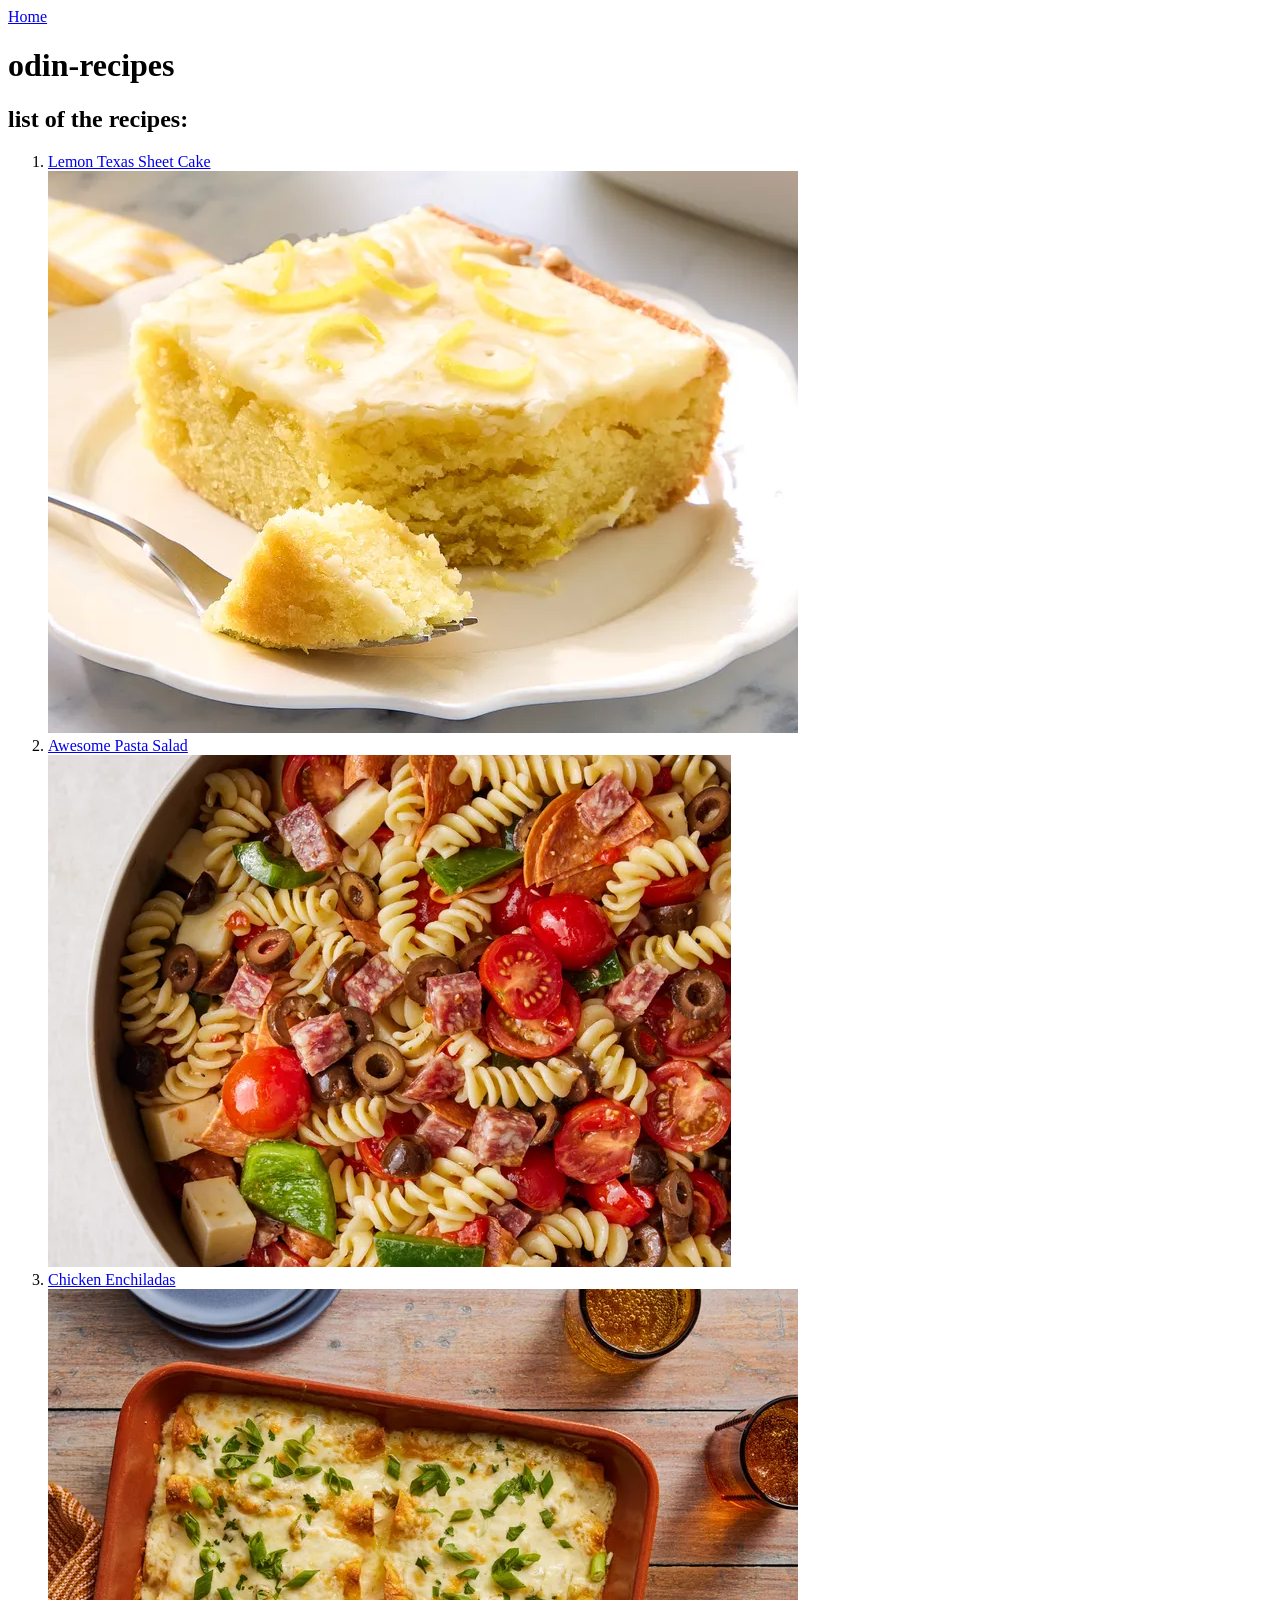
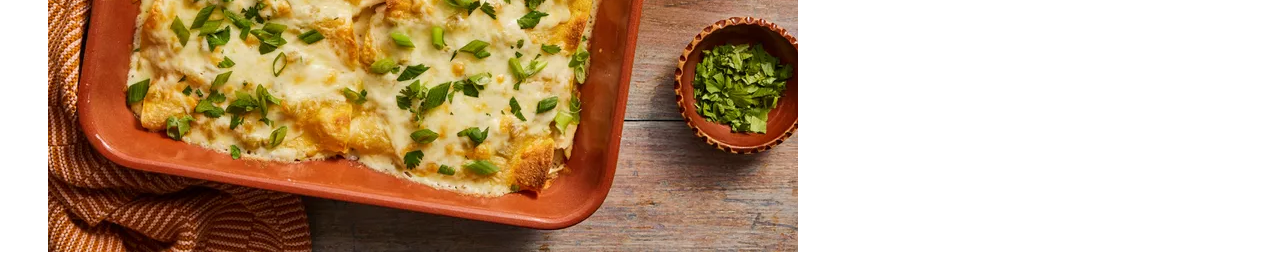
==== index.html @ 39462639 "new pages" ====
<!DOCTYPE html>
<html lang="en">
<head>
    <meta charset="UTF-8">
    <meta name="viewport" content="width=device-width, initial-scale=1.0">
    <title>odin-recipes</title>
</head>
<body>
    <a href="index.html">Home</a>
    <h1>odin-recipes</h1>
    <h2>list of the recipes:</h2>
    <ol>
        <li><a href="Lemon-Texas-Sheet-Cake.html">Lemon Texas Sheet Cake</a></li>
        <img src="Lemon Texas Sheet Cake.jpg">
        <li><a href="Awesome-Pasta-Salad.html">Awesome Pasta Salad</a></li>
        <img src="Awesome Pasta Salad.jpg">
        <li><a href="Chicken-Enchiladas.html">Chicken Enchiladas</a></li>        
        <img src="Chicken Enchiladas.jpg">
    </ol>

    
</body>
</html>
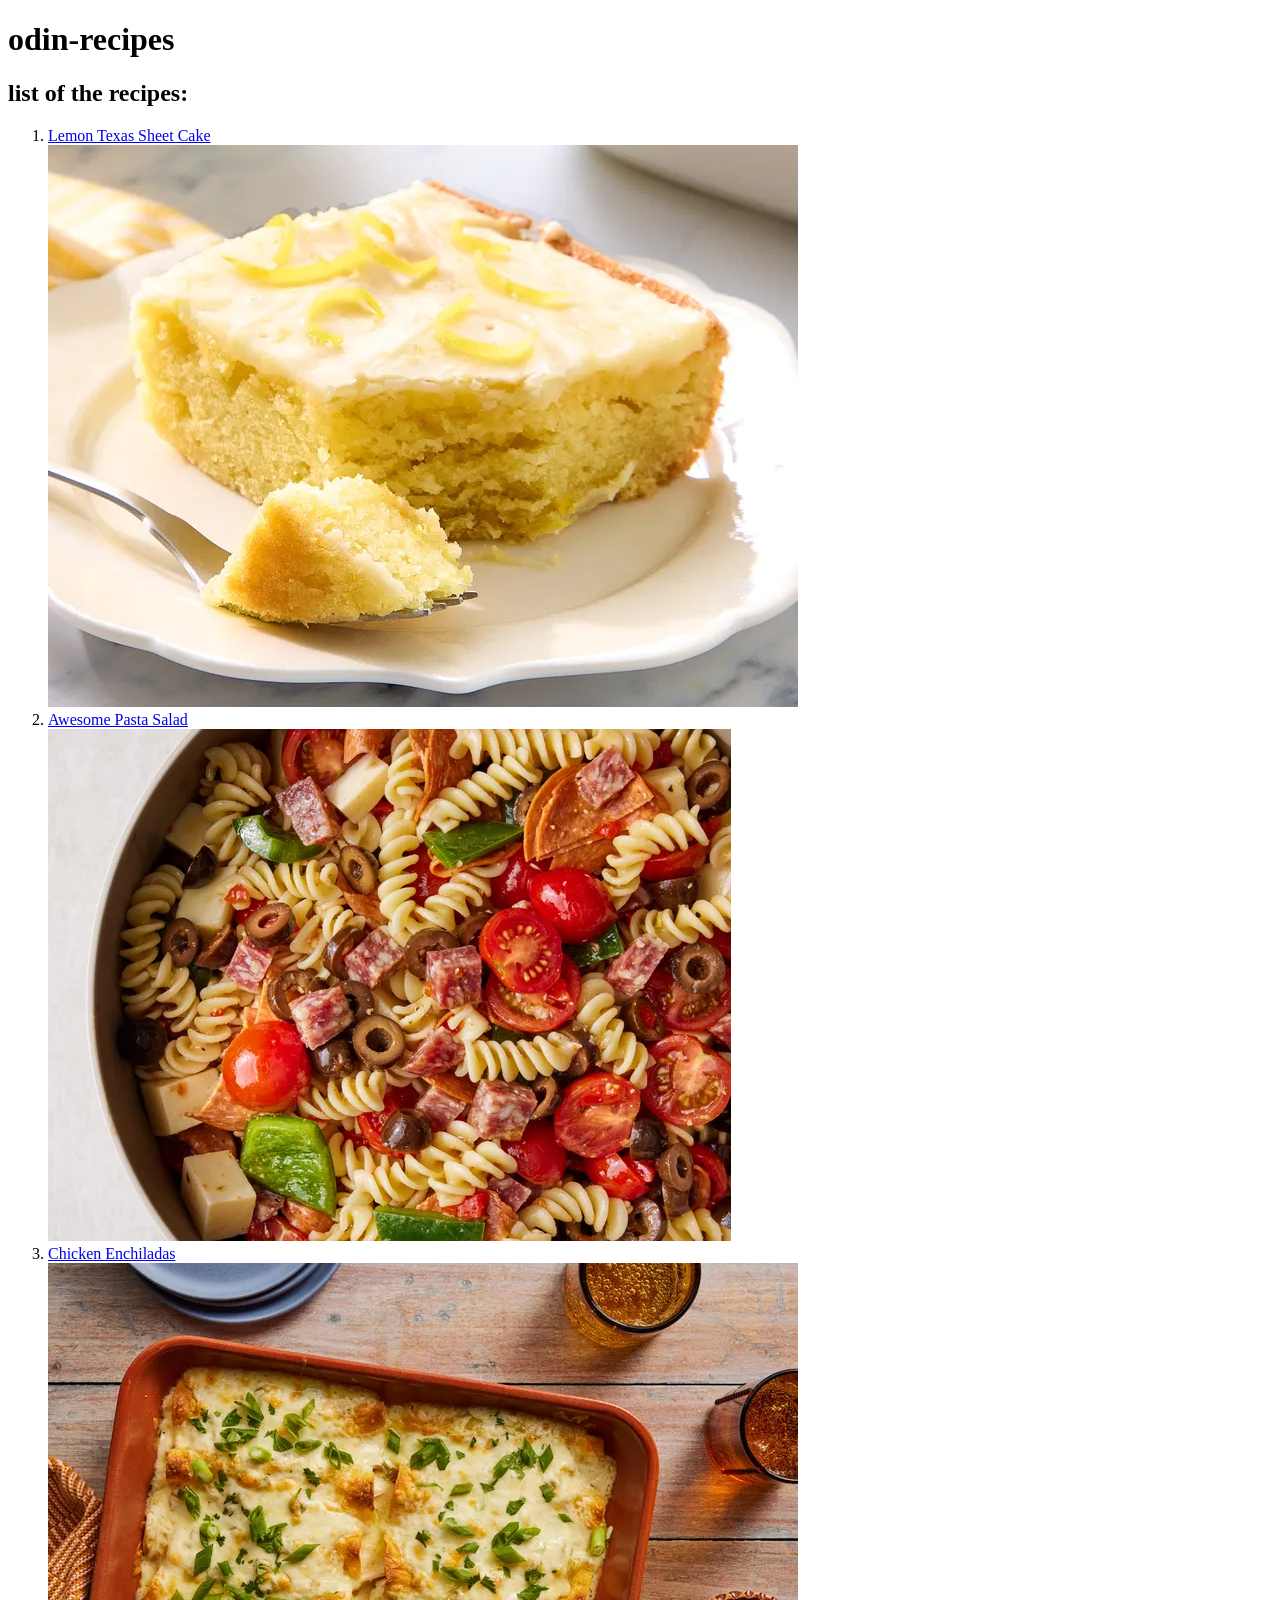
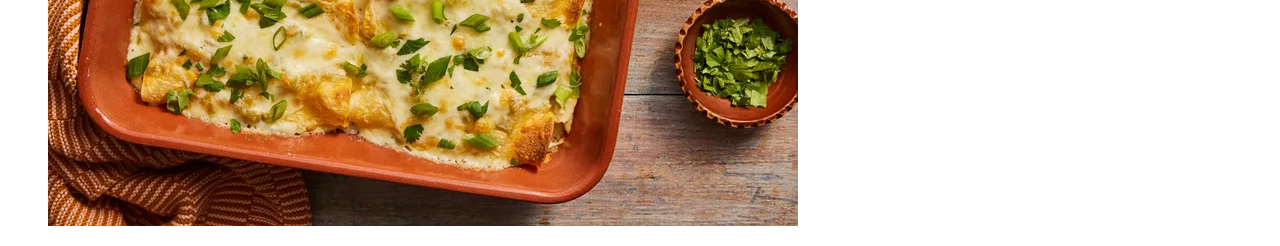
==== commit d5509e18: "m" ====
--- a/index.html
+++ b/index.html
@@ -6,7 +6,6 @@
     <title>odin-recipes</title>
 </head>
 <body>
-    <a href="index.html">Home</a>
     <h1>odin-recipes</h1>
     <h2>list of the recipes:</h2>
     <ol>
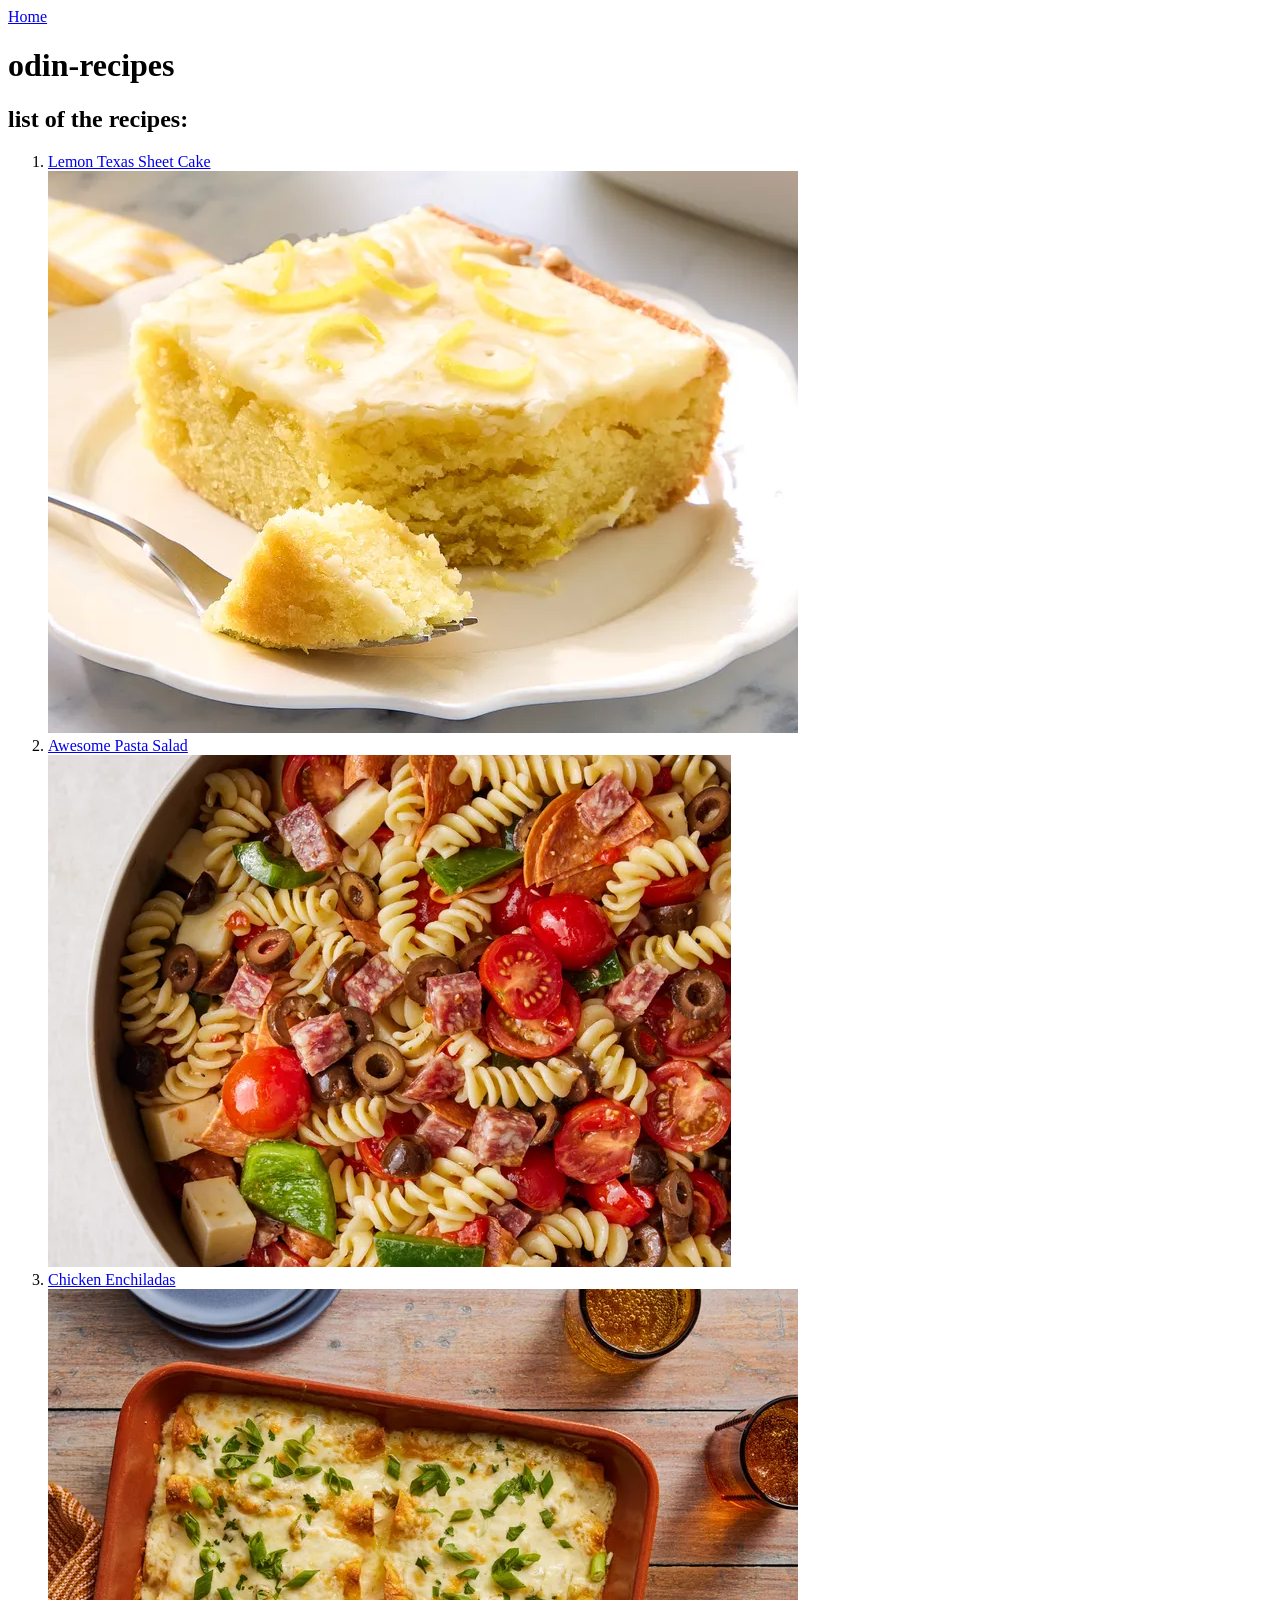
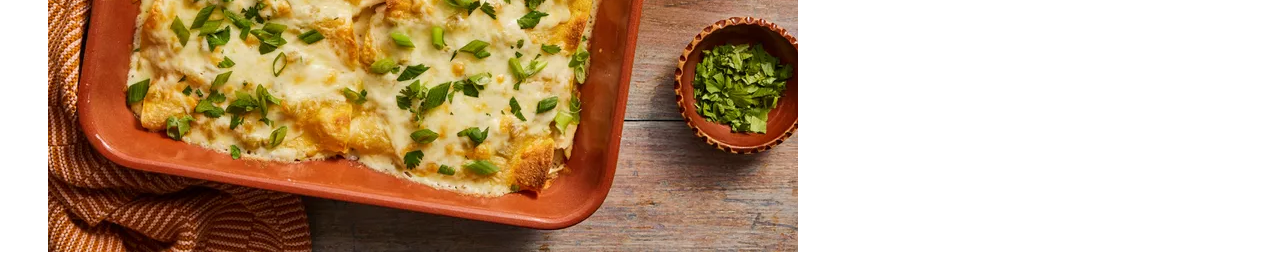
==== commit a31251fe: "mm" ====
--- a/index.html
+++ b/index.html
@@ -6,6 +6,7 @@
     <title>odin-recipes</title>
 </head>
 <body>
+    <a href="index.html">Home</a>
     <h1>odin-recipes</h1>
     <h2>list of the recipes:</h2>
     <ol>
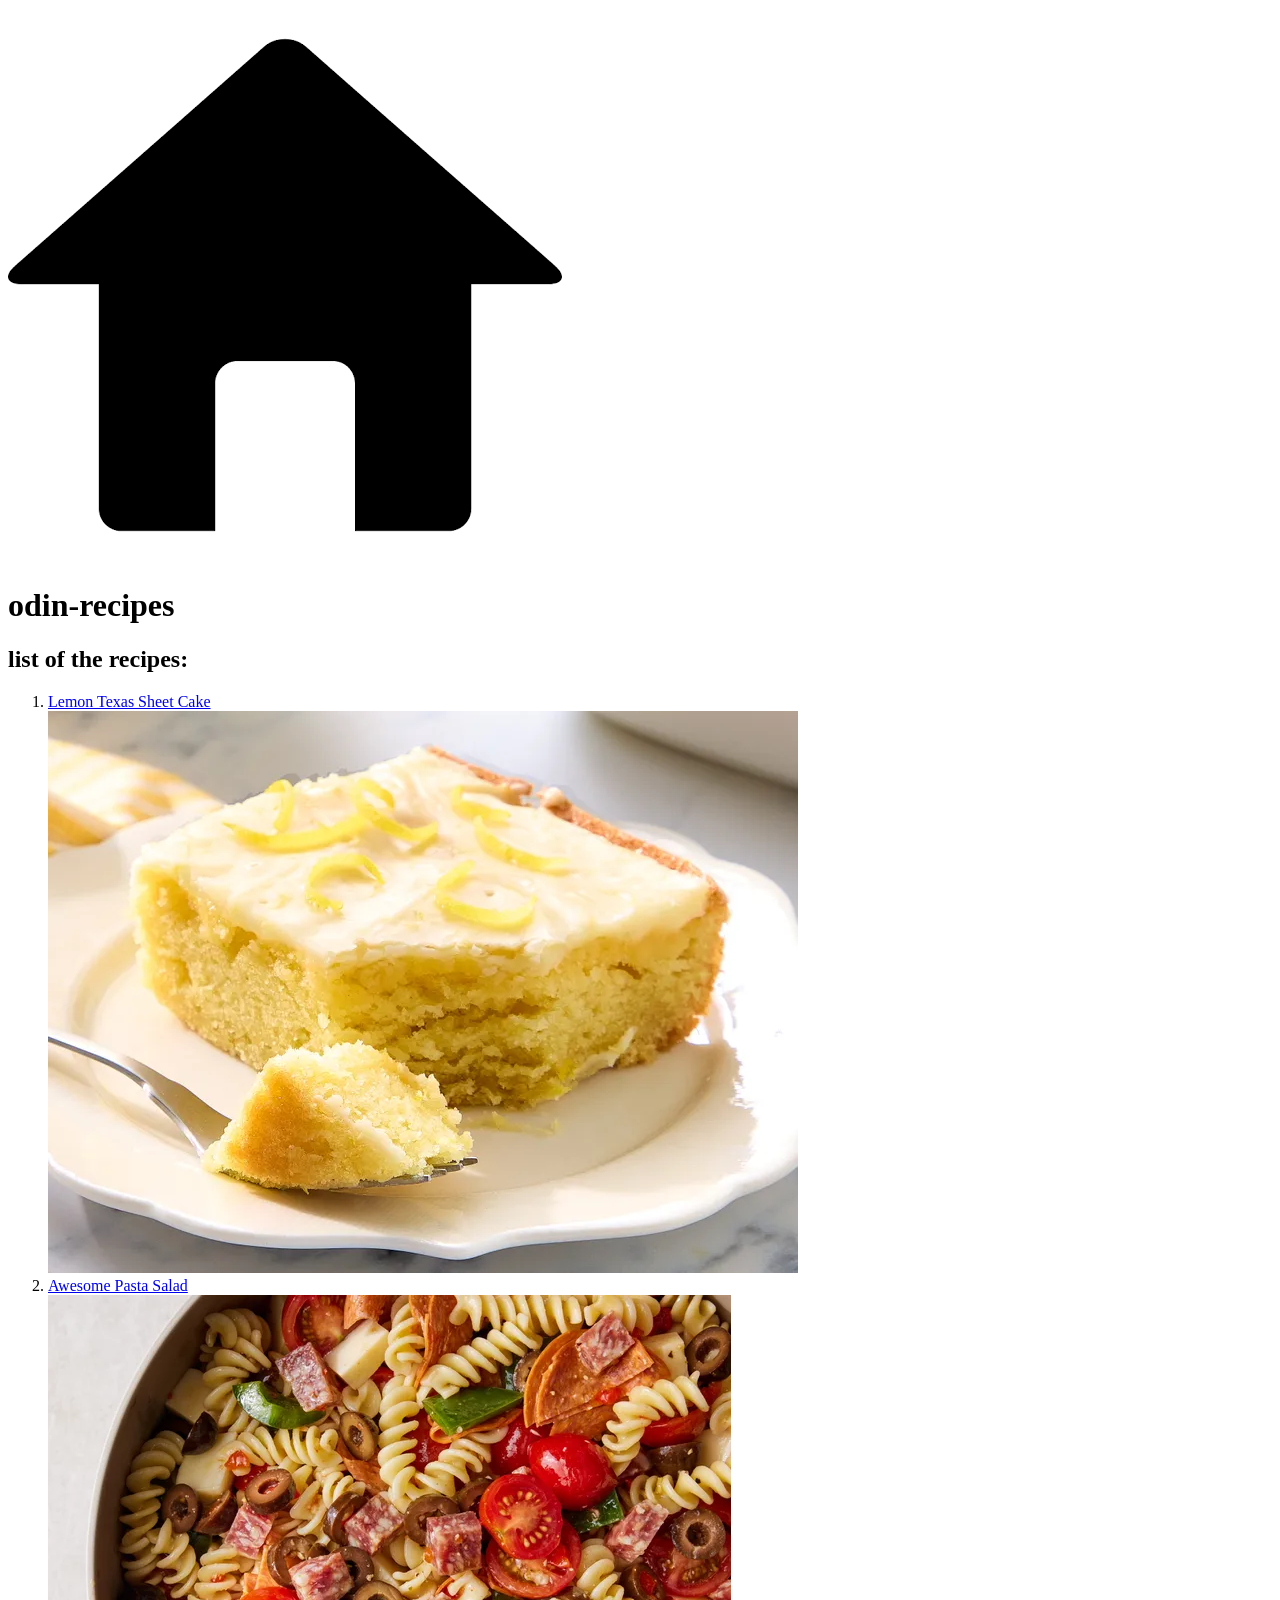
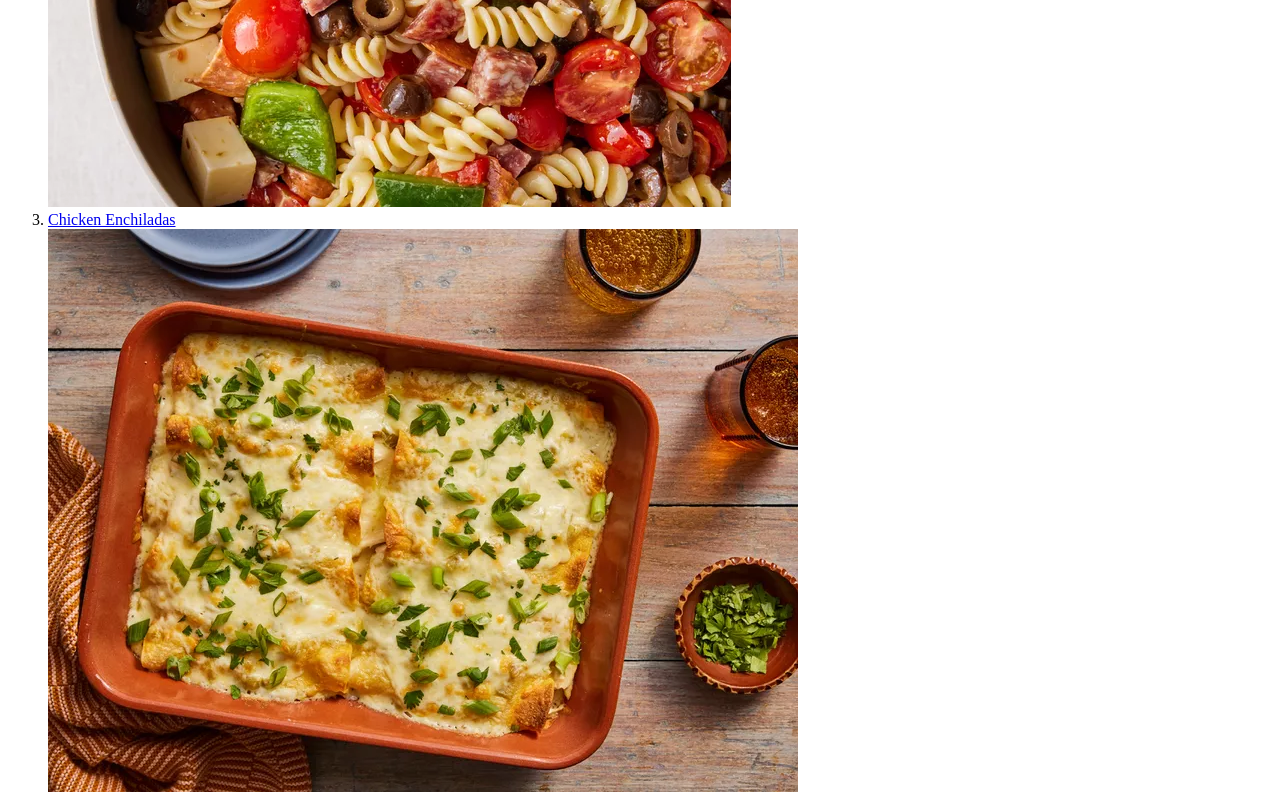
==== commit 59e7e09d: "home button added" ====
--- a/index.html
+++ b/index.html
@@ -4,9 +4,10 @@
     <meta charset="UTF-8">
     <meta name="viewport" content="width=device-width, initial-scale=1.0">
     <title>odin-recipes</title>
+    <link rel="stylesheet" href="style.css">
 </head>
 <body>
-    <a href="index.html">Home</a>
+    <a class="home" href="index.html"><img src="images.png"></a>
     <h1>odin-recipes</h1>
     <h2>list of the recipes:</h2>
     <ol>
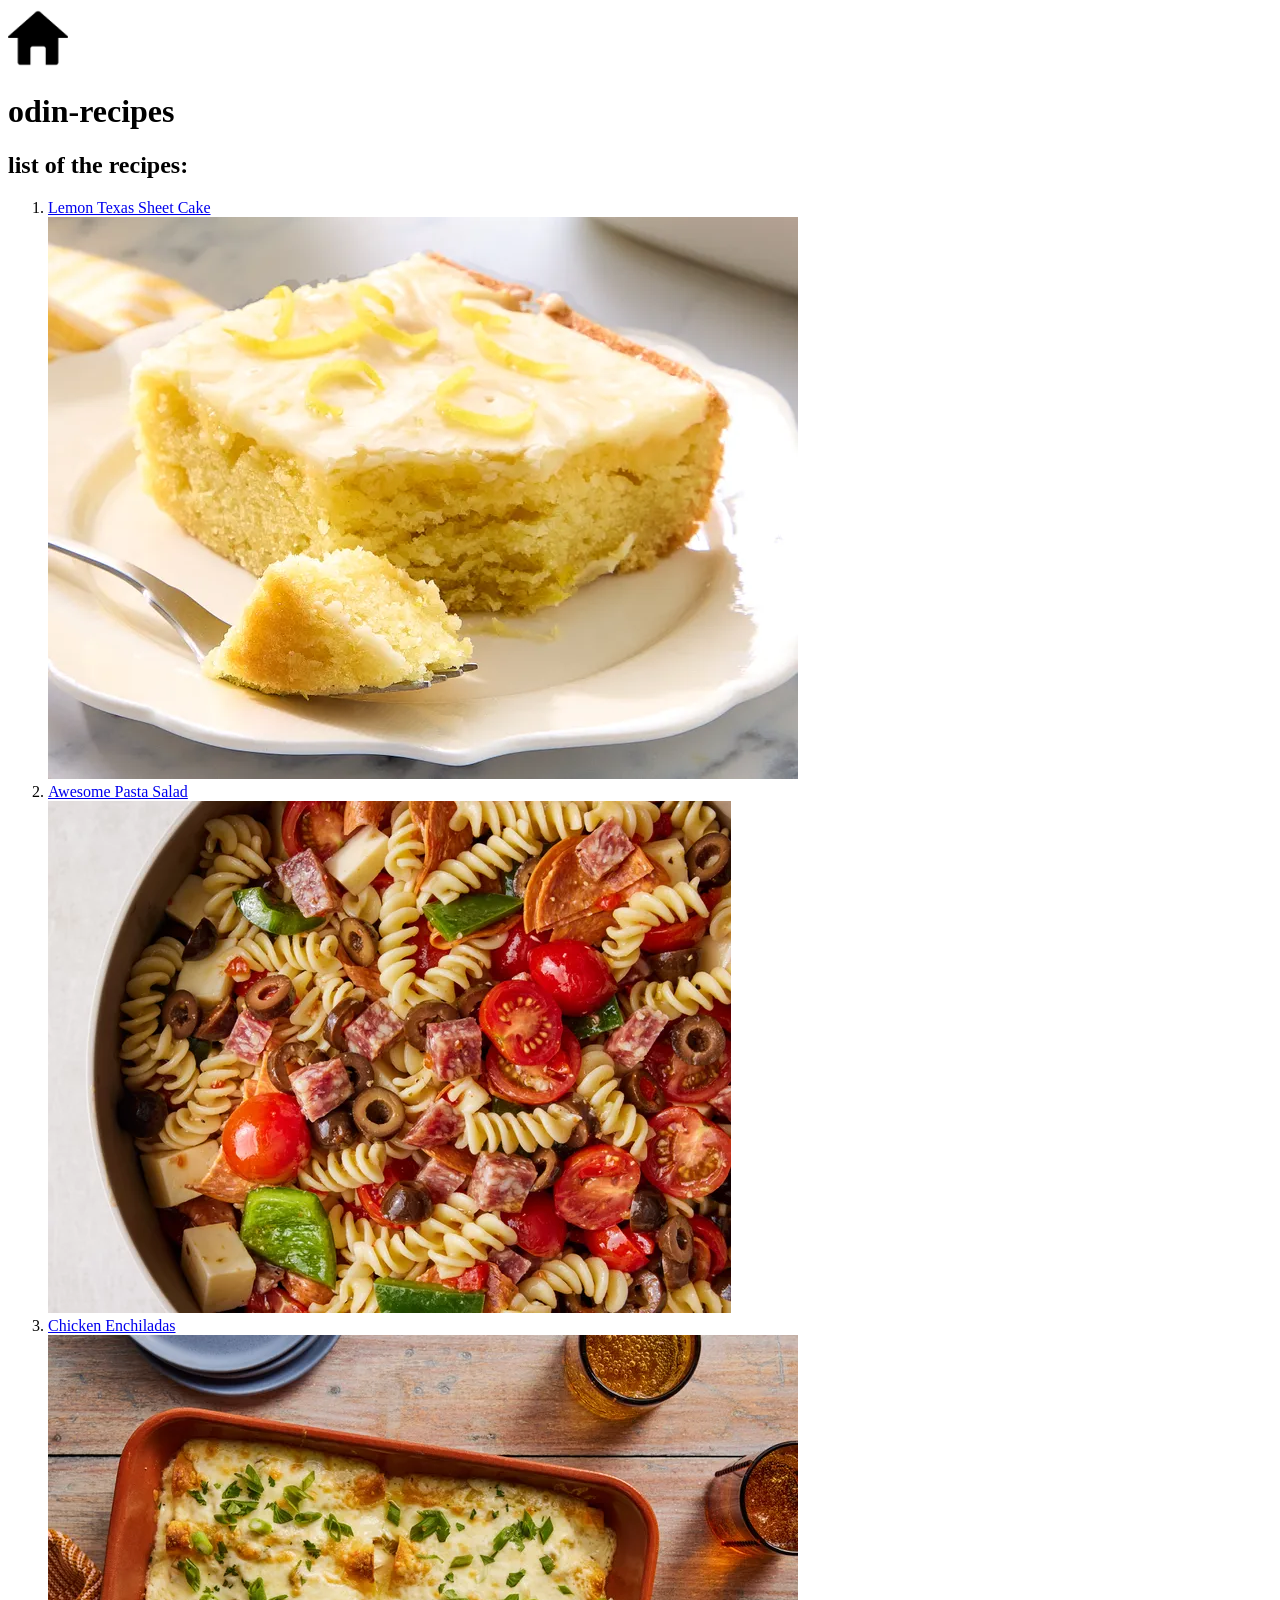
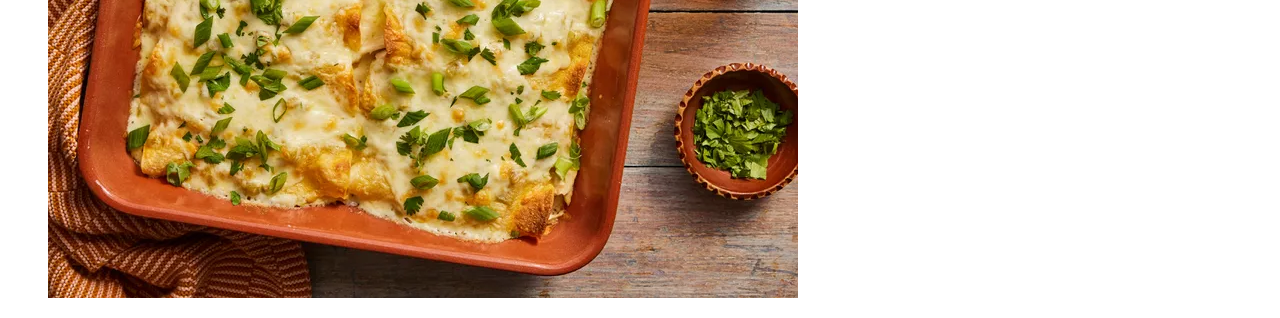
==== commit 3bb1975a: "fix the home button" ====
--- a/index.html
+++ b/index.html
@@ -7,7 +7,7 @@
     <link rel="stylesheet" href="style.css">
 </head>
 <body>
-    <a class="home" href="index.html"><img src="images.png"></a>
+    <a class="home" href="index.html"><img src="images.png"></a><br>
     <h1>odin-recipes</h1>
     <h2>list of the recipes:</h2>
     <ol>
--- a/style.css
+++ b/style.css
@@ -0,0 +1,4 @@
+.home img {
+  width: 60px;
+  height: 60px;
+}
